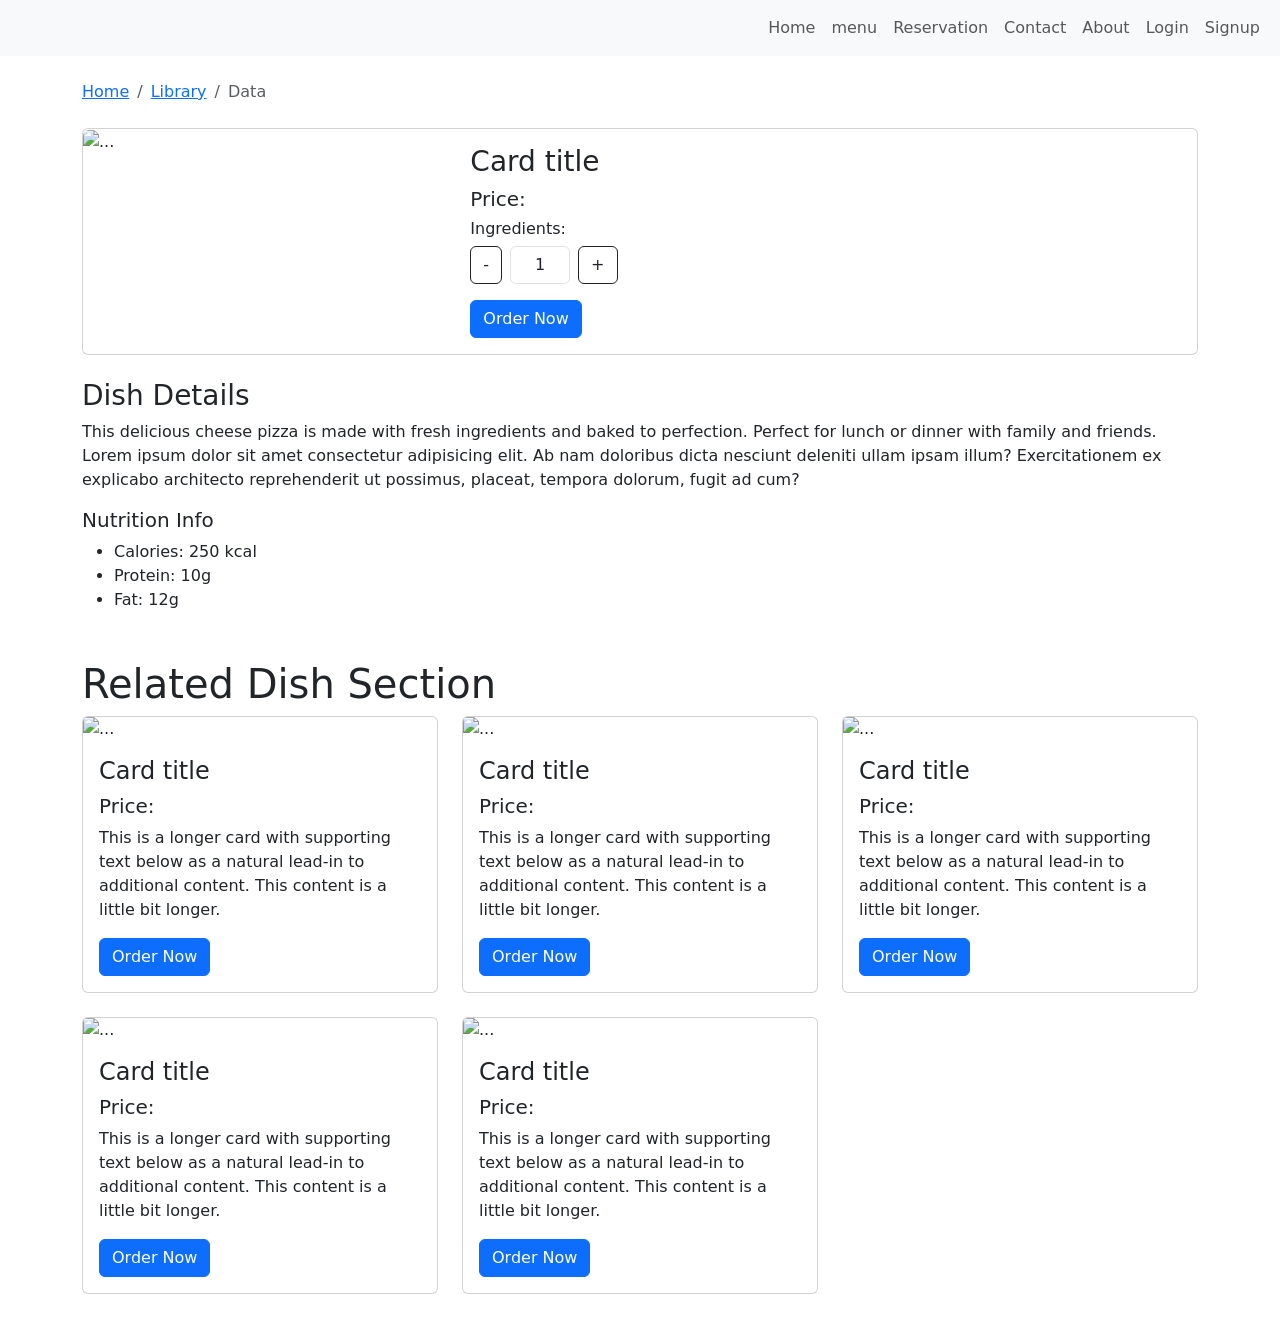
==== dish.html @ 61d62501 "frist commit" ====
<!doctype html>
<html lang="en">

<head>
  <meta charset="utf-8">
  <meta name="viewport" content="width=device-width, initial-scale=1">
  <title>Resturent | Dish</title>
  <link rel="stylesheet" href="/Css/style.css">
  <link href="https://cdn.jsdelivr.net/npm/bootstrap@5.3.8/dist/css/bootstrap.min.css" rel="stylesheet"
    integrity="sha384-sRIl4kxILFvY47J16cr9ZwB07vP4J8+LH7qKQnuqkuIAvNWLzeN8tE5YBujZqJLB" crossorigin="anonymous">
</head>

<body>


  <!-- navbar -->
  <nav class="navbar navbar-expand-lg bg-body-tertiary">
    <div class="container-fluid">
      <a class="navbar-brand" href="/index.html"><img src="/Image/logo-1.png" alt=""></a>
      <button class="navbar-toggler" type="button" data-bs-toggle="collapse" data-bs-target="#navbarSupportedContent"
        aria-controls="navbarSupportedContent" aria-expanded="false" aria-label="Toggle navigation">
        <span class="navbar-toggler-icon"></span>
      </button>
      <div class="collapse navbar-collapse" id="navbarSupportedContent">
        <ul class="navbar-nav ms-auto mb-2 mb-lg-0">
          <li class="nav-item">
            <a class="nav-link" aria-current="page" href="/index.html">Home</a>
          </li>
          <li class="nav-item">
            <a class="nav-link" href="/menu.html">menu</a>
          </li>
          <li class="nav-item">
            <a class="nav-link" href="/reservation.html">Reservation</a>
          </li>
          <li class="nav-item">
            <a class="nav-link" href="">Contact</a>
          </li>
          <li class="nav-item">
            <a class="nav-link" href="">About</a>
          </li>
          <li class="nav-item">
            <a class="nav-link" href="/login.html">Login</a>
          </li>
          <li class="nav-item">
            <a class="nav-link" href="/signup.html">Signup</a>
          </li>

        </ul>

      </div>
    </div>
  </nav>

  <!-- BREADCRUMB -->
  <nav class="container mt-4" aria-label="breadcrumb">
    <ol class="breadcrumb">
      <li class="breadcrumb-item"><a href="#">Home</a></li>
      <li class="breadcrumb-item"><a href="#">Library</a></li>
      <li class="breadcrumb-item active" aria-current="page">Data</li>
    </ol>
  </nav>





  <!-- main section -->
  <section class="container my-4">
    <div class="card mb-3">
      <div class="row g-0">
        <div class="col-md-4 zoom-container-main">
          <img src="/Image/food2.jpg" class="zoom-container img-fluid rounded-start" alt="...">
        </div>
        <div class="col-md-8">
          <div class="card-body">
            <h3 class="card-title">Card title</h3>
            <h5>Price: </h5>
            <h6>Ingredients: </h6>
            <!-- quantaty section -->
            <!-- Quantity -->
            <div class="d-flex align-items-center mb-3">
              <button class="btn btn-outline-dark" onclick="decrease()">-</button>
              <input type="text" id="qty" value="1" class="form-control text-center mx-2" style="width:60px;">
              <button class="btn btn-outline-dark" onclick="increase()">+</button>
            </div>
            <button class="btn btn-primary">Order Now</button>


          </div>
        </div>
      </div>
    </div>


  </section>

  <!-- Description section -->
  <section class="container">
    <h3>Dish Details</h3>
    <p>
      This delicious cheese pizza is made with fresh ingredients and baked to perfection.
      Perfect for lunch or dinner with family and friends. Lorem ipsum dolor sit amet consectetur adipisicing elit. Ab
      nam doloribus dicta nesciunt deleniti ullam ipsam illum? Exercitationem ex explicabo architecto reprehenderit ut
      possimus, placeat, tempora dolorum, fugit ad cum?
    </p>

    <h5>Nutrition Info</h5>
    <ul>
      <li>Calories: 250 kcal</li>
      <li>Protein: 10g</li>
      <li>Fat: 12g</li>
    </ul>
  </section>
  <section class="container my-5">
    <h1 class="section-title">Related Dish Section</h1>

    <!-- Card -->
    <div class="row row-cols-1 row-cols-md-3 g-4">
      <div class="col">
        <div class="card">
          <img src="/Image/card-1.jpg" class="card-img-top card-img" alt="...">
          <div class="card-body">
            <h4 class="card-title">Card title</h4>
            <h5 class="">Price: </h5>
            <p class="card-text">This is a longer card with supporting text below as a natural lead-in to additional
              content. This content is a little bit longer.</p>
            <button class="btn btn-primary">Order Now</button>
          </div>
        </div>
      </div>
      <div class="col">
        <div class="card">
          <img src="/Image/card-2.jpg" class="card-img-top card-img" alt="...">
          <div class="card-body">
            <h4 class="card-title">Card title</h4>
            <h5 class="">Price: </h5>
            <p class="card-text">This is a longer card with supporting text below as a natural lead-in to additional
              content. This content is a little bit longer.</p>
            <button class="btn btn-primary">Order Now</button>
          </div>
        </div>
      </div>
      <div class="col">
        <div class="card">
          <img src="/Image/card-5.jpg" class="card-img-top card-img" alt="...">
          <div class="card-body">
            <h4 class="card-title">Card title</h4>
            <h5 class="">Price: </h5>
            <p class="card-text">This is a longer card with supporting text below as a natural lead-in to additional
              content. This content is a little bit longer.</p>
            <button class="btn btn-primary">Order Now</button>
          </div>
        </div>
      </div>
      <div class="col">
        <div class="card">
          <img src="/Image/card-4.jpg" class="card-img-top card-img" alt="...">
          <div class="card-body">
            <h4 class="card-title">Card title</h4>
            <h5 class="">Price: </h5>
            <p class="card-text">This is a longer card with supporting text below as a natural lead-in to additional
              content. This content is a little bit longer.</p>
            <button class="btn btn-primary">Order Now</button>
          </div>
        </div>
      </div>
      <div class="col">
        <div class="card">
          <img src="/Image/card-7.jpg" class="card-img-top card-img" alt="...">
          <div class="card-body">
            <h4 class="card-title">Card title</h4>
            <h5 class="">Price: </h5>
            <p class="card-text">This is a longer card with supporting text below as a natural lead-in to additional
              content. This content is a little bit longer.</p>
            <button class="btn btn-primary">Order Now</button>
          </div>
        </div>
      </div>
    </div>
  </section>





  <script src="https://cdn.jsdelivr.net/npm/bootstrap@5.3.8/dist/js/bootstrap.bundle.min.js"
    integrity="sha384-FKyoEForCGlyvwx9Hj09JcYn3nv7wiPVlz7YYwJrWVcXK/BmnVDxM+D2scQbITxI"
    crossorigin="anonymous"></script>
  <script src="/Js/script.js"></script>
</body>

</html>
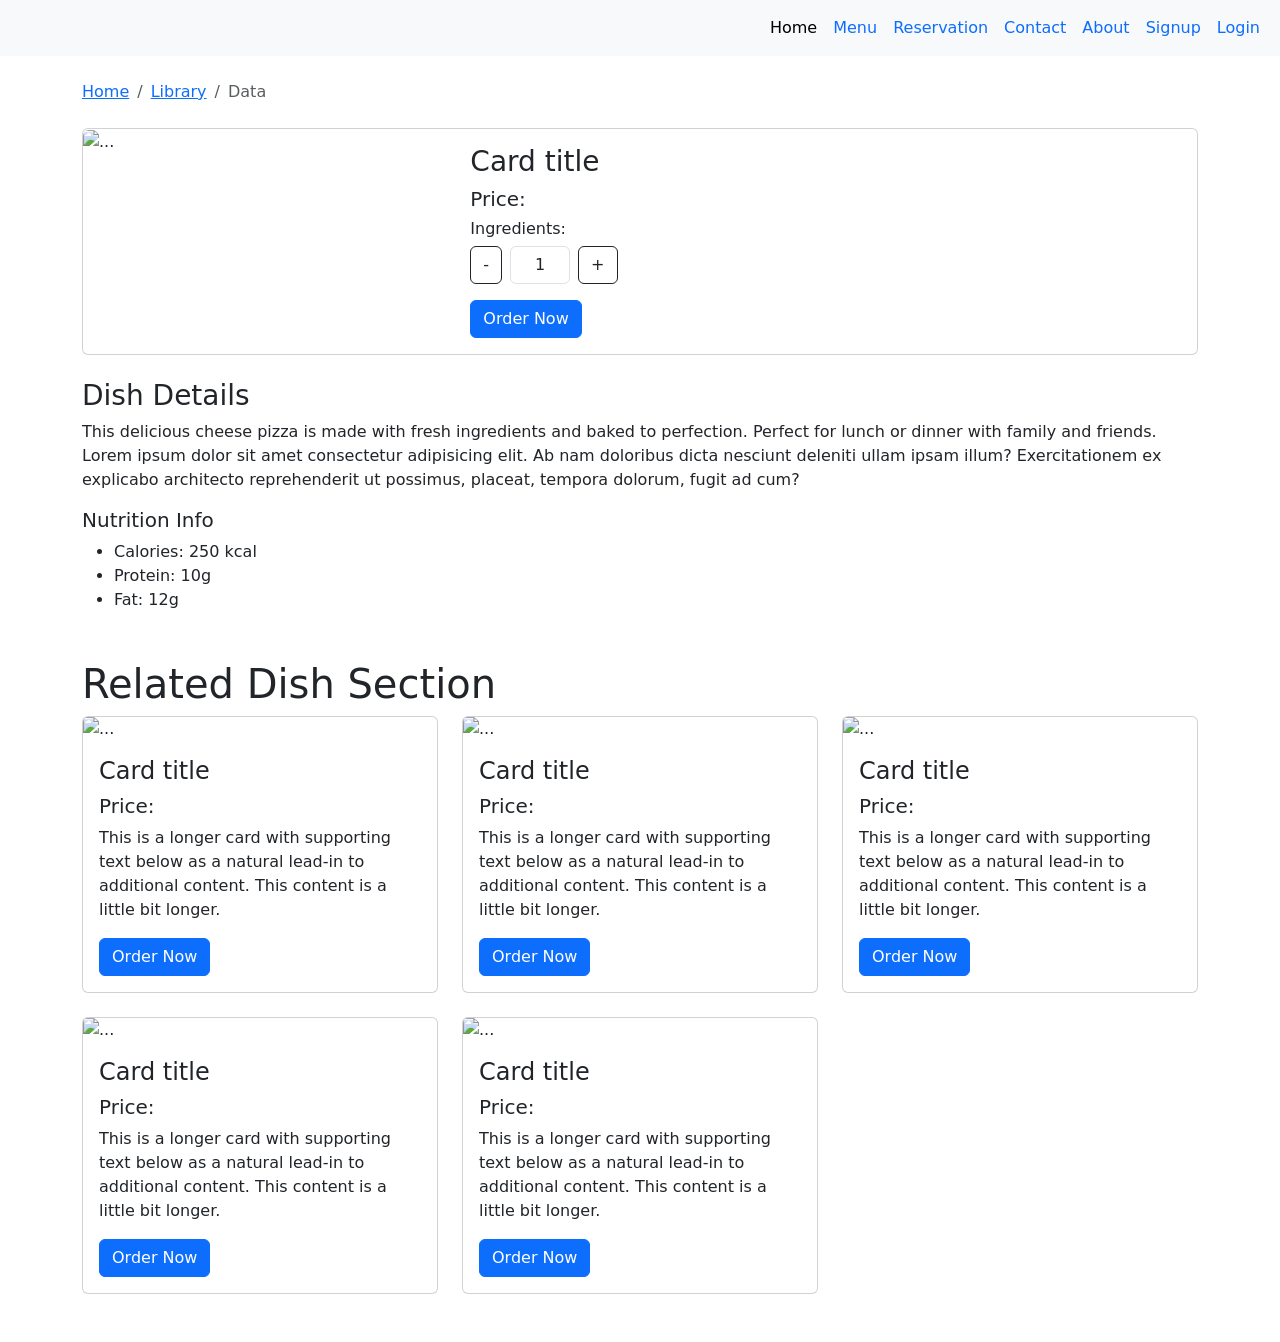
==== commit 083d3e4f: "navbar doen" ====
--- a/dish.html
+++ b/dish.html
@@ -14,9 +14,10 @@
 
 
   <!-- navbar -->
+  <!-- navbar -->
   <nav class="navbar navbar-expand-lg bg-body-tertiary">
     <div class="container-fluid">
-      <a class="navbar-brand" href="/index.html"><img src="/Image/logo-1.png" alt=""></a>
+      <a class="navbar-brand" href="/index.html"><img src="/Image/logo-3.png" alt=""></a>
       <button class="navbar-toggler" type="button" data-bs-toggle="collapse" data-bs-target="#navbarSupportedContent"
         aria-controls="navbarSupportedContent" aria-expanded="false" aria-label="Toggle navigation">
         <span class="navbar-toggler-icon"></span>
@@ -24,27 +25,26 @@
       <div class="collapse navbar-collapse" id="navbarSupportedContent">
         <ul class="navbar-nav ms-auto mb-2 mb-lg-0">
           <li class="nav-item">
-            <a class="nav-link" aria-current="page" href="/index.html">Home</a>
+            <a class="nav-link nav active" aria-current="page" href="/index.html">Home</a>
           </li>
           <li class="nav-item">
-            <a class="nav-link" href="/menu.html">menu</a>
+            <a class="nav-link nav" href="/menu.html">Menu</a>
           </li>
-          <li class="nav-item">
+          <li class="nav-item nav">
             <a class="nav-link" href="/reservation.html">Reservation</a>
           </li>
-          <li class="nav-item">
-            <a class="nav-link" href="">Contact</a>
+          <li class="nav-item nav">
+            <a class="nav-link nav" href="">Contact</a>
           </li>
-          <li class="nav-item">
+          <li class="nav-item nav">
             <a class="nav-link" href="">About</a>
           </li>
-          <li class="nav-item">
+          <li class="nav-item nav">
+            <a class="nav-link" href="/signup.html">Signup</a>
+          </li>
+          <li class="nav-item nav">
             <a class="nav-link" href="/login.html">Login</a>
           </li>
-          <li class="nav-item">
-            <a class="nav-link" href="/signup.html">Signup</a>
-          </li>
-
         </ul>
 
       </div>
